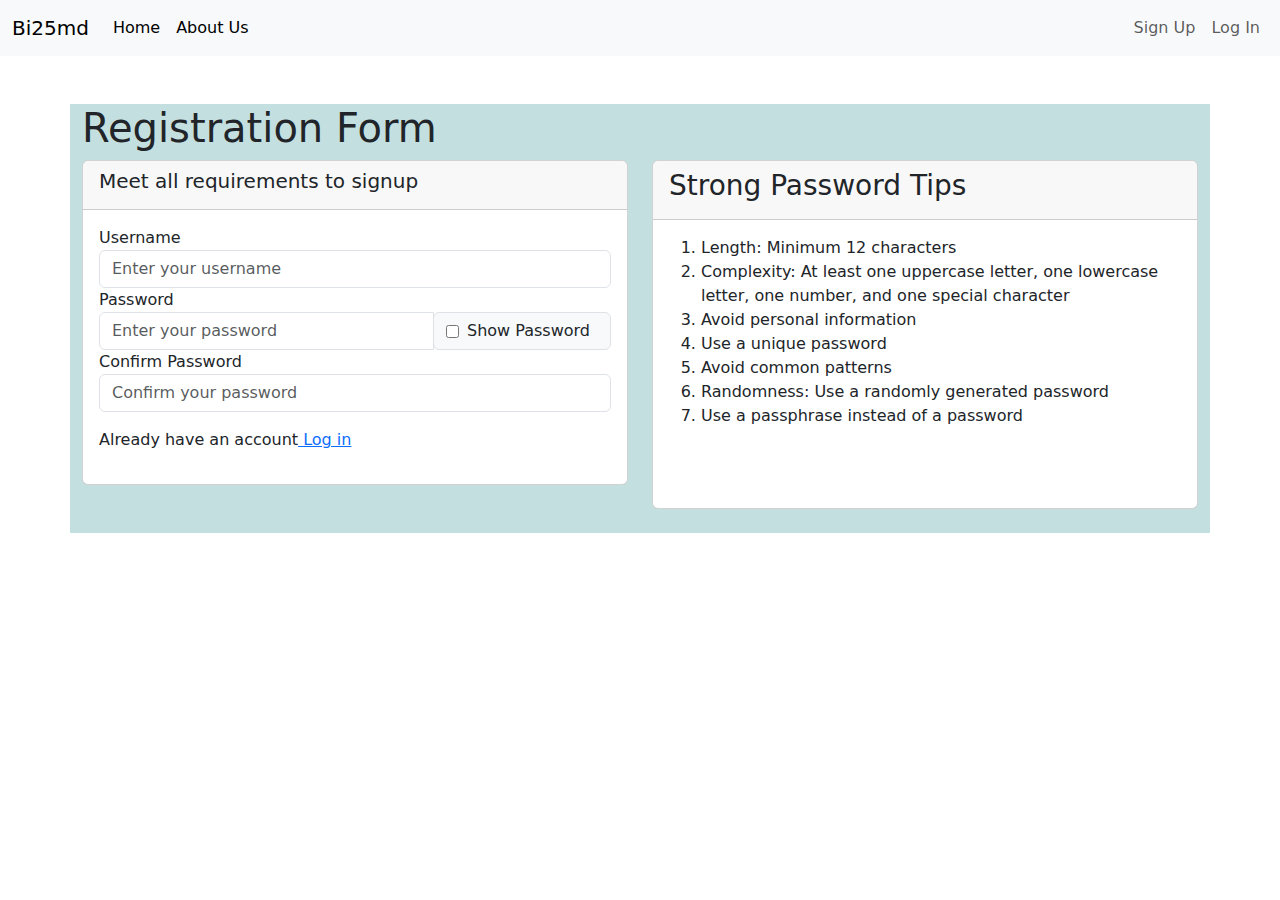
==== register.html @ d4ed1fef "Add files via upload" ====
<!DOCTYPE html>
<html lang="en">

<head>
    <meta charset="UTF-8">
    <meta name="viewport" content="width=device-width, initial-scale=1.0">
    <link rel="stylesheet" href="https://cdn.jsdelivr.net/npm/bootstrap@5.3.0/dist/css/bootstrap.min.css">
    <link rel="stylesheet" type="text/css" href="./assets/styles.css">
    <title>Register</title>
</head>

<body>
    <nav class="navbar navbar-expand-lg navbar-light bg-light">
        <div class="container-fluid">
            <a class="navbar-brand" href="./index.html">Bi25md</a>
            <button class="navbar-toggler" type="button" data-bs-toggle="collapse"
                data-bs-target="#navbarSupportedContent" aria-controls="navbarSupportedContent" aria-expanded="false"
                aria-label="Toggle navigation">
                <span class="navbar-toggler-icon"></span>
            </button>
            <div class="collapse navbar-collapse" id="navbarSupportedContent">
                <ul class="navbar-nav me-auto mb-2 mb-lg-0">
                    <li class="nav-item">
                        <a class="nav-link active" aria-current="page" href="./index.html">Home</a>
                    </li>
                    <li class="nav-item">
                        <a class="nav-link active" aria-current="page" href="./about.html">About Us</a>
                    </li>
                </ul>
                <ul class="nav navbar-nav navbar-right">
                    <li class="nav-item">
                        <a class="nav-link" href="./register.html">Sign Up</a>
                    </li>
                    <li class="nav-item">
                        <a class="nav-link" href="./login.html">Log In</a>
                    </li>
                </ul>
            </div>
        </div>
    </nav>

    <div class="container mt-5" style="background-color:#C4DFDF">
        <h1>Registration Form</h1>
        <div class="row">
            <div class="col-md-6">
                <div class="card mb-4">
                    <div class="card-header">
                        <h5 class="card-title">Meet all requirements to signup</h5>
                    </div>
                    <div class="card-body">
                        <form>
                            <div class="form-group">
                                <label for="username">Username</label>
                                <input type="text" class="form-control" id="username" placeholder="Enter your username">

                                <label for="password">Password</label>
                                <div class="input-group">
                                    <input type="password" class="form-control" id="password"
                                        placeholder="Enter your password" onkeyup="checkPasswordStrength()"
                                        oninput="togglePasswordVisibility()">
                                    <div class="input-group-append">
                                        <div class="input-group-text">
                                            <input type="checkbox" id="toggle-password"
                                                onclick="togglePasswordVisibility()">
                                            <label for="toggle-password" class="px-2">Show Password</label>
                                        </div>
                                    </div>
                                </div>

                                <label for="confirm-password">Confirm Password</label>
                                <input type="password" class="form-control" id="confirm-password"
                                    placeholder="Confirm your password" onkeyup="validatePassword()">
                                <div id="password-match-message" style="display: none; color: red;">Passwords do not
                                    match</div>
                            </div>
                        </form>
                        <div id="password-strength" class="mt-3"></div>
                        <a href="/login.html"><button id="submit-button" class="btn btn-primary mt-3"
                                style="display: none;">Sign Up</button></a>
                        <p>Already have an account<a href="/login.html"> Log in</a></p>

                        <div id="password-conditions" class="mt-3"></div>

                    </div>
                </div>
            </div>
            <div class="col-md-6">
                <div class="card mb-4">
                    <div class="card-header">
                        <h3 class="card-title">Strong Password Tips</h3>
                    </div>
                    <div class="card-body">
                        <ol>
                            <li class="checklist-item" id="length-check">Length: Minimum 12 characters</li>
                            <li class="checklist-item" id="complexity-check">Complexity: At least one uppercase letter,
                                one lowercase letter, one number, and one special character</li>
                            <li class="checklist-item" id="personal-info-check">Avoid personal information</li>
                            <li class="checklist-item" id="unique-password-check">Use a unique password</li>
                            <li class="checklist-item" id="common-pattern-check">Avoid common patterns</li>
                            <li class="checklist-item" id="randomness-check">Randomness: Use a randomly generated
                                password</li>
                            <li class="checklist-item" id="passphrase-check">Use a passphrase instead of a password</li>
                        </ol>
                    </div>
                    <div class="card-body">
                        <div id="password-strength" class="mt-3"></div>
                    </div>
                </div>
            </div>
        </div>
    </div>

    <script>
        // Password checker JavaScript code
        var password_scores = {
            0: "Very Weak",
            1: "Weak",
            2: "Moderate",
            3: "Strong",
            4: "Very Strong",
            5: "Super Strong"
        };

        var password_conditions = {
            length: {
                text: "Minimum 12 characters",
                check: false
            },
            uppercase: {
                text: "At least one uppercase letter",
                check: false
            },
            lowercase: {
                text: "At least one lowercase letter",
                check: false
            },
            number: {
                text: "At least one number",
                check: false
            },
            special: {
                text: "At least one special character",
                check: false
            },
            common: {
                text: "Avoid common passwords",
                check: false
            }
        };

        function rate_password(password) {
            var score = 0;

            // Score calculation logic
            if (password.length >= 12) {
                score++;
                password_conditions.length.check = true;
            } else {
                password_conditions.length.check = false;
            }

            if (/[A-Z]/.test(password)) {
                score++;
                password_conditions.uppercase.check = true;
            } else {
                password_conditions.uppercase.check = false;
            }

            if (/[a-z]/.test(password)) {
                score++;
                password_conditions.lowercase.check = true;
            } else {
                password_conditions.lowercase.check = false;
            }


            if (/\d/.test(password)) {
                score++;
                password_conditions.number.check = true;
            } else {
                password_conditions.number.check = false;
            }

            if (/[!@#$%^&*()_+\-=\[\]{};':"\\|,.<>\/?]+/.test(password)) {
                score++;
                password_conditions.special.check = true;
            } else {
                password_conditions.special.check = false;
            }

            if (isCommonPassword(password)) {
                score++;
                password_conditions.common.check = false;
            } else {
                password_conditions.common.check = true;
            }
            return score;
        }

        function checkPasswordStrength() {
            var password = document.getElementById('password').value;
            var confirmPassword = document.getElementById('confirm-password').value;
            var strengthText = document.getElementById('password-strength');
            var conditionsText = document.getElementById('password-conditions');
            var submitButton = document.getElementById('submit-button');
            var score = rate_password(password);
            var rating = password_scores[score];
            strengthText.textContent = 'Password Strength: ' + rating + ' (Score: ' + score + ')';

            var conditionsHTML = '';
            for (var condition in password_conditions) {
                var check = password_conditions[condition].check;
                var text = password_conditions[condition].text;
                conditionsHTML += '<span style="color: ' + (check ? 'green' : 'red') + ';">' + (check ? '&#10004;' : '&#10006;') + ' ' + text + '</span><br>';
            }
            conditionsText.innerHTML = conditionsHTML;


            // Button visibility is controlled by validatePasswordAndToggleSubmitButton() function
            validatePasswordAndToggleSubmitButton();
        }

        function validatePassword() {
            var password = document.getElementById('password').value;
            var confirmPassword = document.getElementById('confirm-password').value;
            var passwordMatchMessage = document.getElementById('password-match-message');
            var submitButton = document.getElementById('submit-button');

            if (password === confirmPassword) {
                passwordMatchMessage.style.display = 'none';
                return true;
            } else {
                passwordMatchMessage.style.display = 'block';
                return false;
            }
        }

        function togglePasswordVisibility() {
            var passwordInput = document.getElementById('password');
            var confirmInput = document.getElementById('confirm-password');
            var toggleCheckbox = document.getElementById('toggle-password');
            var submitButton = document.getElementById('submit-button');

            if (toggleCheckbox.checked) {
                passwordInput.type = 'text';
                confirmInput.type = 'text';
            } else {
                passwordInput.type = 'password';
                confirmInput.type = 'password';
            }


        }

        function validatePasswordAndToggleSubmitButton() {
            var submitButton = document.getElementById('submit-button');
            var password = document.getElementById('password').value;
            var confirmPassword = document.getElementById('confirm-password').value;

            if (password !== "" && confirmPassword !== "") {
                var passwordsMatch = validatePassword();

                if (passwordsMatch && rate_password(password)) {
                    submitButton.style.display = 'block';
                } else {
                    submitButton.style.display = 'none';
                }
            } else {
                // If either field is empty, hide the submit button
                submitButton.style.display = 'none';
            }
        }

        function isCommonPassword(password) {
            var commonPasswords = ['123', '223', 'abc', 'abcd', 'xyz', '2345', '6789', '987654321', '123456789', '12345678', '12345', '456', '123', '123456', '12345', '123456789', 'password', 'iloveyou', 'princess', '1234567', 'rockyou', '12345678', 'abc123', 'nicole', 'daniel', 'babygirl', 'monkey', 'lovely', 'jessica', '654321', 'michael', 'ashley', 'qwerty', '111111', 'iloveu', '000000', 'michelle', 'tigger', 'sunshine', 'chocolate', 'password1', 'soccer', 'anthony', 'friends', 'butterfly', 'purple', 'angel', 'jordan', 'liverpool', 'justin', 'loveme', 'fuckyou', '123123', 'football', 'secret', 'andrea', 'carlos', 'jennifer', 'joshua', 'bubbles', '1234567890', 'superman', 'hannah', 'amanda', 'loveyou', 'pretty', 'basketball', 'andrew', 'angels', 'tweety', 'flower', 'playboy', 'hello', 'elizabeth', 'hottie', 'tinkerbell', 'charlie', 'samantha', 'barbie', 'chelsea', 'lovers', 'teamo', 'jasmine', 'brandon', '666666', 'shadow', 'melissa', 'eminem', 'matthew', 'robert', 'danielle', 'forever', 'family', 'jonathan', '987654321', 'computer', 'whatever', 'dragon', 'vanessa', 'cookie', 'naruto', 'summer', 'sweety', 'spongebob', 'joseph', 'junior', 'softball', 'taylor', 'yellow', 'daniela', 'lauren', 'mickey', 'princesa', 'alexandra', 'alexis', 'jesus', 'estrella', 'miguel', 'william', 'thomas', 'beautiful', 'mylove', 'angela', 'poohbear', 'patrick', 'iloveme', 'sakura', 'adrian', 'alexander', 'destiny', 'christian', '121212', 'sayang', 'america', 'dancer', 'monica', 'richard', '112233', 'princess1', '555555', 'diamond', 'carolina', 'steven', 'rangers', 'louise', 'orange', '789456', '999999', 'shorty', '11111', 'nathan', 'snoopy', 'gabriel', 'hunter', 'cherry', 'killer', 'sandra', 'alejandro', 'buster', 'george', 'brittany', 'alejandra', 'patricia', 'rachel', 'tequiero', '7777777', 'cheese', '159753', 'arsenal', 'dolphin', 'antonio', 'heather', 'david', 'ginger', 'stephanie', 'peanut', 'blink182', 'sweetie', '222222', 'beauty', '987654', 'victoria', 'honey', '00000', 'fernando', 'pokemon', 'maggie', 'corazon', 'chicken', 'pepper', 'cristina', 'rainbow', 'kisses', 'manuel', 'myspace', 'rebelde', 'angel1', 'ricardo', 'babygurl', 'heaven', '55555', 'baseball', 'martin', 'greenday', 'november', 'alyssa', 'madison', 'mother', '123321', '123abc', 'mahalkita', 'batman', 'september', 'december', 'morgan', 'mariposa', 'maria', 'gabriela', 'iloveyou2', 'bailey', 'jeremy', 'pamela', 'kimberly', 'gemini', 'shannon', 'pictures', 'asshole', 'sophie', 'jessie', 'hellokitty', 'claudia', 'babygirl1', 'angelica', 'austin', 'mahalko', 'victor', 'horses', 'tiffany', 'mariana', 'eduardo', 'andres', 'courtney', 'booboo', 'kissme', 'harley', 'ronaldo', 'iloveyou1', 'precious', 'october', 'inuyasha', 'peaches', 'veronica', 'chris', '888888', 'adriana', 'cutie', 'james', 'banana', 'prince', 'friend', 'jesus1', 'crystal', 'celtic', 'zxcvbnm', 'edward', 'oliver', 'diana', 'samsung', 'freedom', 'angelo', 'kenneth', 'master', 'scooby', 'carmen', '456789', 'sebastian', 'rebecca', 'jackie', 'spiderman', 'christopher', 'karina', 'johnny', 'hotmail', '0123456789', 'school', 'barcelona', 'august', 'orlando', 'samuel', 'cameron', 'slipknot', 'cutiepie', 'monkey1', '50cent', 'bonita', 'kevin', 'bitch', 'maganda', 'babyboy', 'casper', 'brenda', 'adidas', 'kitten', 'karen', 'mustang', 'isabel', 'natalie', 'cuteako', 'javier', '789456123', '123654', 'sarah', 'bowwow', 'portugal', 'laura', '777777', 'marvin', 'denise', 'tigers', 'volleyball', 'jasper', 'rockstar', 'january', 'fuckoff', 'alicia', 'nicholas', 'flowers', 'cristian', 'tintin', 'bianca', 'chrisbrown', 'chester', '101010', 'smokey', 'silver', 'internet', 'sweet', 'strawberry', 'garfield', 'dennis', 'panget', 'francis', 'cassie', 'benfica', 'love123', '696969', 'asdfgh', 'lollipop', 'olivia', 'cancer', 'camila', 'qwertyuiop', 'superstar', 'harrypotter', 'ihateyou', 'charles', 'monique', 'midnight', 'vincent', 'christine', 'apples', 'scorpio', 'jordan23', 'lorena', 'andreea', 'mercedes', 'katherine', 'charmed', 'abigail', 'rafael', 'icecream', 'mexico', 'brianna', 'nirvana', 'aaliyah', 'pookie', 'johncena', 'lovelove', 'fucker', 'abcdef', 'benjamin', '131313', 'gangsta', 'brooke', '333333', 'hiphop', 'aaaaaa', 'mybaby', 'sergio', 'welcome', 'metallica', 'julian', 'travis', 'myspace1', 'babyblue', 'sabrina', 'michael1', 'jeffrey', 'stephen', 'love', 'dakota', 'catherine', 'badboy', 'fernanda', 'westlife', 'blondie', 'sasuke', 'smiley', 'jackson', 'simple', 'melanie', 'steaua', 'dolphins', 'roberto', 'fluffy', 'teresa', 'piglet', 'ronald', 'slideshow', 'asdfghjkl', 'minnie', 'newyork', 'jason', 'raymond', 'santiago', 'jayson', '88888888', '5201314', 'jerome', 'gandako', 'muffin', 'gatita', 'babyko', '246810', 'sweetheart', 'chivas', 'ladybug', 'kitty', 'popcorn', 'alberto', 'valeria', 'cookies', 'leslie', 'jenny', 'nicole1', '12345678910', 'leonardo', 'jayjay', 'liliana', 'dexter', 'sexygirl', '232323', 'amores', 'rockon', 'christ', 'babydoll', 'anthony1', 'marcus', 'bitch1', 'fatima', 'miamor', 'lover', 'chris1', 'single', 'eeyore', 'lalala', '252525', 'scooter', 'natasha', 'skittles', 'brooklyn', 'colombia', '159357', 'teddybear', 'winnie', 'happy', 'manutd', '123456a', 'britney', 'katrina', 'christina', 'pasaway', 'cocacola', 'mahal', 'grace', 'linda', 'albert', 'tatiana', 'london', 'cantik', '0123456', 'lakers', 'marie', 'teiubesc', '147258369', 'charlotte', 'natalia', 'francisco', 'amorcito', 'smile', 'paola', 'angelito', 'manchester', 'hahaha', 'elephant', 'mommy1', 'shelby', '147258', 'kelsey', 'genesis', 'amigos', 'snickers', 'xavier', 'turtle', 'marlon', 'linkinpark', 'claire', 'stupid', '147852', 'marina', 'garcia', 'fuckyou1', 'diego', 'brandy', 'letmein', 'hockey', '444444', 'sharon', 'bonnie', 'spider', 'iverson', 'andrei', 'justine', 'frankie', 'pimpin', 'disney', 'rabbit', '54321', 'fashion', 'soccer1', 'red123', 'bestfriend', 'england', 'hermosa', '456123', 'qazwsx', 'bandit', 'danny', 'allison', 'emily', '102030', 'lucky1', 'sporting', 'miranda', 'dallas', 'hearts', 'camille', 'wilson', 'potter', 'pumpkin', 'iloveu2', 'number1', 'katie', 'guitar', '212121', 'truelove', 'jayden', 'savannah', 'hottie1', 'phoenix', 'monster', 'player', 'ganda', 'people', 'scotland', 'nelson', 'jasmin', 'timothy', 'onelove', 'ilovehim', 'shakira', 'estrellita', 'bubble', 'smiles', 'brandon1', 'sparky', 'barney', 'sweets', 'parola', 'evelyn', 'familia', 'love12', 'nikki', 'motorola', 'florida', 'omarion', 'monkeys', 'loverboy', 'elijah', 'joanna', 'canada', 'ronnie', 'mamita', 'emmanuel', 'thunder', '999999999', 'broken', 'rodrigo', 'maryjane', 'westside', 'california', 'lucky', 'mauricio', 'yankees', 'jackass', 'jamaica', 'justin1', 'amigas', 'preciosa', 'shopping', 'flores', 'mariah', 'matrix', 'isabella', 'tennis', 'trinity', 'jorge', 'sunflower', 'kathleen', 'bradley', 'cupcake', 'hector', 'martinez', 'elaine', 'robbie', 'friendster', 'cheche', 'gracie', 'connor', 'hello1', 'valentina', 'melody', 'darling', 'sammy', 'jamie', 'santos', 'abcdefg', 'joanne', 'candy', 'fuckyou2', 'loser', 'dominic', '1', '2', '3', '4', '5', '6', '7', '8', '9', '10', '11', '12', '13', '14', '15', '16', '17', '18', '19', '20', '21', '22', '23', '24', '25', '26', '27', '28', '29', '30', '31', '32', '33', '34', '35', '36', '37', '38', '39', '40', '41', '42', '43', '44', '45', '46', '47', '48', '49', '50', '51', '52', '53', '54', '55', '56', '57', '58', '59', '60', '61', '62', '63', '64', '65', '66', '67', '68', '69', '70', '71', '72', '73', '74', '75', '76', '77', '78', '79', '80', '81', '82', '83', '84', '85', '86', '87', '88', '89', '90', '91', '92', '93', '94', '95', '96', '97', '98', '99', '100', '101', '102', '103', '104', '105', '106', '107', '108', '109', '110', '111', '112', '113', '114', '115', '116', '117', '118', '119', '120', '121', '122', '123', '124', '125', '126', '127', '128', '129', '130', '131', '132', '133', '134', '135', '136', '137', '138', '139', '140', '141', '142', '143', '144', '145', '146', '147', '148', '149', '150', '151', '152', '153', '154', '155', '156', '157', '158', '159', '160', '161', '162', '163', '164', '165', '166', '167', '168', '169', '170', '171', '172', '173', '174', '175', '176', '177', '178', '179', '180', '181', '182', '183', '184', '185', '186', '187', '188', '189', '190', '191', '192', '193', '194', '195', '196', '197', '198', '199', '200', '201', '202', '203', '204', '205', '206', '207', '208', '209', '210', '211', '212', '213', '214', '215', '216', '217', '218', '219', '220', '221', '222', '223', '224', '225', '226', '227', '228', '229', '230', '231', '232', '233', '234', '235', '236', '237', '238', '239', '240', '241', '242', '243', '244', '245', '246', '247', '248', '249', '250', '251', '252', '253', '254', '255', '256', '257', '258', '259', '260', '261', '262', '263', '264', '265', '266', '267', '268', '269', '270', '271', '272', '273', '274', '275', '276', '277', '278', '279', '280', '281', '282', '283', '284', '285', '286', '287', '288', '289', '290', '291', '292', '293', '294', '295', '296', '297', '298', '299', '300', '301', '302', '303', '304', '305', '306', '307', '308', '309', '310', '311', '312', '313', '314', '315', '316', '317', '318', '319', '320', '321', '322', '323', '324', '325', '326', '327', '328', '329', '330', '331', '332', '333', '334', '335', '336', '337', '338', '339', '340', '341', '342', '343', '344', '345', '346', '347', '348', '349', '350', '351', '352', '353', '354', '355', '356', '357', '358', '359', '360', '361', '362', '363', '364', '365', '366', '367', '368', '369', '370', '371', '372', '373', '374', '375', '376', '377', '378', '379', '380', '381', '382', '383', '384', '385', '386', '387', '388', '389', '390', '391', '392', '393', '394', '395', '396', '397', '398', '399', '400', '401', '402', '403', '404', '405', '406', '407', '408', '409', '410', '411', '412', '413', '414', '415', '416', '417', '418', '419', '420', '421', '422', '423', '424', '425', '426', '427', '428', '429', '430', '431', '432', '433', '434', '435', '436', '437', '438', '439', '440', '441', '442', '443', '444', '445', '446', '447', '448', '449', '450', '451', '452', '453', '454', '455', '456', '457', '458', '459', '460', '461', '462', '463', '464', '465', '466', '467', '468', '469', '470', '471', '472', '473', '474', '475', '476', '477', '478', '479', '480', '481', '482', '483', '484', '485', '486', '487', '488', '489', '490', '491', '492', '493', '494', '495', '496', '497', '498', '499', '500', '501', '502', '503', '504', '  505', '506', '507', '508', '509', '510', '511', '512', '513', '514', '515', '516', '517', '518', '519', '520', '521', '522', '523', '524', '525', '526', '527', '528', '529', '530', '531', '532', '533', '534', '535', '536', '537', '538', '539', '540', '541', '542', '543', '544', '545', '546', '547', '548', '549', '550', '551', '552', '553', '554', '555', '556', '557', '558', '559', '560', '561', '562', '563', '564', '565', '566', '567', '568', '569', '570', '571', '572', '573', '574', '575', '576', '577', '578', '579', '580', '581', '582', '583', '584', '585', '586', '587', '588', '589', '590', '591', '592', '593', '594', '595', '596', '597', '598', '599', '600', '601', '602', '603', '604', '605', '606', '607', '608', '609', '610', '611', '612', '613', '614', '615', '616', '617', '618', '619', '620', '621', '622', '623', '624', '625', '626', '627', '628', '629', '630', '631', '632', '633', '634', '635', '636', '637', '638', '639', '640', '641', '642', '643', '644', '645', '646', '647', '648', '649', '650', '651', '652', '653', '654', '655', '656', '657', '658', '659', '660', '661', '662', '663', '664', '665', '666', '667', '668', '669', '670', '671', '672', '673', '674', '675', '676', '677', '678', '679', '680', '681', '682', '683', '684', '685', '686', '687', '688', '689', '690', '691', '692', '693', '694', '695', '696', '697', '698', '699', '700', '701', '702', '703', '704', '705', '706', '707', '708', '709', '710', '711', '712', '713', '714', '715', '716', '717', '718', '719', '720', '721', '722', '723', '724', '725', '726', '727', '728', '729', '730', '731', '732', '733', '734', '735', '736', '737', '738', '739', '740', '741', '742', '743', '744', '745', '746', '747', '748', '749', '750', '751', '752', '753', '754', '755', '756', '757', '758', '759', '760', '761', '762', '763', '764', '765', '766', '767', '768', '769', '770', '771', '772', '773', '774', '775', '776', '777', '778', '779', '780', '781', '782', '783', '784', '785', '786', '787', '788', '789', '790', '791', '792', '793', '794', '795', '796', '797', '798', '799', '800', '801', '802', '803', '804', '805', '806', '807', '808', '809', '810', '811', '812', '813', '814', '815', '816', '817', '818', '819', '820', '821', '822', '823', '824', '825', '826', '827', '828', '829', '830', '831', '832', '833', '834', '835', '836', '837', '838', '839', '840', '841', '842', '843', '844', '845', '846', '847', '848', '849', '850', '851', '852', '853', '854', '855', '856', '857', '858', '859', '860', '861', '862', '863', '864', '865', '866', '867', '868', '869', '870', '871', '872', '873', '874', '875', '876', '877', '878', '879', '880', '881', '882', '883', '884', '885', '886', '887', '888', '889', '890', '891', '892', '893', '894', '895', '896', '897', '898', '899', '900', '901', '902', '903', '904', '905', '906', '907', '908', '909', '910', '911', '912', '913', '914', '915', '916', '917', '918', '919', '920', '921', '922', '923', '924', '925', '926', '927', '928', '929', '930', '931', '932', '933', '934', '935', '936', '937', '938', '939', '940', '941', '942', '943', '944', '945', '946', '947', '948', '949', '950', '951', '952', '953', '954', '955', '956', '957', '958', '959', '960', '961', '962', '963', '964', '965', '966', '967', '968', '969', '970', '971', '972', '973', '974', '975', '976', '977', '978', '979', '980', '981', '982', '983', '984', '985', '986', '987', '988', '989', '990', '991', '992', '993', '994', '995', '996', '997', '998', '999', '1000', '1001', '1002', '1003', '1004', '1005', '1006', '1007', '1008', '1009', '1010', '1011', '1012', '1013', '1014', '1015', '1016', '1017', '1018', '1019', '1020', '1021', '1022', '1023', '1024', '1025', '1026', '1027', '1028', '1029', '1030', '1031', '1032', '1033', '1034', '1035', '1036', '1037', '1038', '1039', '1040', '1041', '1042', '1043', '1044', '1045', '1046', '1047', '1048', '1049', '1050', '1051', '1052', '1053', '1054', '1055', '1056', '1057', '1058', '1059', '1060', '1061', '1062', '1063', '1064', '1065', '1066', '1067', '1068', '1069', '1070', '1071', '1072', '1073', '1074', '1075', '1076', '1077', '1078', '1079', '1080', '1081', '1082', '1083', '1084', '1085', '1086', '1087', '1088', '1089', '1090', '1091', '1092', '1093', '1094', '1095', '1096', '1097', '1098', '1099', '1100', '1101', '1102', '1103', '1104', '1105', '1106', '1107', '1108', '1109', '1110', '1111', '1112', '1113', '1114', '1115', '1116', '1117', '1118', '1119', '1120', '1121', '1122', '1123', '1124', '1125', '1126', '1127', '1128', '1129', '1130', '1131', '1132', '1133', '1134', '1135', '1136', '1137', '1138', '1139', '1140', '1141', '1142', '1143', '1144', '1145', '1146', '1147', '1148', '1149', '1150', '1151', '1152', '1153', '1154', '1155', '1156', '1157', '1158', '1159', '1160', '1161', '1162', '1163', '1164', '1165', '1166', '1167', '1168', '1169', '1170', '1171', '1172', '1173', '1174', '1175', '1176', '1177', '1178', '1179', '1180', '1181', '1182', '1183', '1184', '1185', '1186', '1187', '1188', '1189', '1190', '1191', '1192', '1193', '1194', '1195', '1196', '1197', '1198', '1199', '1200', '1201', '1202', '1203', '1204', '1205', '1206', '1207', '1208', '1209', '1210', '1211', '1212', '1213', '1214', '1215', '1216', '1217', '1218', '1219', '1220', '1221', '1222', '1223', '1224', '1225', '1226', '1227', '1228', '1229', '1230', '1231', '1232', '1233', '1234', '1235', '1236', '1237', '1238', '1239', '1240', '1241', '1242', '1243', '1244', '1245', '1246', '1247', '1248', '1249', '1250', '1251', '1252', '1253', '1254', '1255', '1256', '1257', '1258', '1259', '1260', '1261', '1262', '1263', '1264', '1265', '1266', '1267', '1268', '1269', '1270', '1271', '1272', '1273', '1274', '1275', '1276', '1277', '1278', '1279', '1280', '1281', '1282', '1283', '1284', '1285', '1286', '1287', '1288', '1289', '1290', '1291', '1292', '1293', '1294', '1295', '1296', '1297', '1298', '1299', '1300', '1301', '1302', '1303', '1304', '1305', '1306', '1307', '1308', '1309', '1310', '1311', '1312', '1313', '1314', '1315', '1316', '1317', '1318', '1319', '1320', '1321', '1322', '1323', '1324', '1325', '1326', '1327', '1328', '1329', '1330', '1331', '1332', '1333', '1334', '1335', '1336', '1337', '1338', '1339', '1340', '1341', '1342', '1343', '1344', '1345', '1346', '1347', '1348', '1349', '1350', '1351', '1352', '1353', '1354', '1355', '1356', '1357', '1358', '1359', '1360', '1361', '1362', '1363', '1364', '1365', '1366', '1367', '1368', '1369', '1370', '1371', '1372', '1373', '1374', '1375', '1376', '1377', '1378', '1379', '1380', '1381', '1382', '1383', '1384', '1385', '1386', '1387', '1388', '1389', '1390', '1391', '1392', '1393', '1394', '1395', '1396', '1397', '1398', '1399', '1400', '1401', '1402', '1403', '1404', '1405', '1406', '1407', '1408', '1409', '1410', '1411', '1412', '1413', '1414', '1415', '1416', '1417', '1418', '1419', '1420', '1421', '1422', '1423', '1424', '1425', '1426', '1427', '1428', '1429', '1430', '1431', '1432', '1433', '1434', '1435', '1436', '1437', '1438', '1439', '1440', '1441', '1442', '1443', '1444', '1445', '1446', '1447', '1448', '1449', '1450', '1451', '1452', '1453', '1454', '1455', '1456', '1457', '1458', '1459', '1460', '1461', '1462', '1463', '1464', '1465', '1466', '1467', '1468', '1469', '1470', '1471', '1472', '1473', '1474', '1475', '1476', '1477', '1478', '1479', '1480', '1481', '1482', '1483', '1484', '1485', '1486', '1487', '1488', '1489', '1490', '1491', '1492', '1493', '1494', '1495', '1496', '1497', '1498', '1499', '1500', '1501', '1502', '1503', '1504', '1505', '1506', '1507', '1508', '1509', '1510', '1511', '1512', '1513', '1514', '1515', '1516', '1517', '1518', '1519', '1520', '1521', '1522', '1523', '1524', '1525', '1526', '1527', '1528', '1529', '1530', '1531', '1532', '1533', '1534', '1535', '1536', '1537', '1538', '1539', '1540', '1541', '1542', '1543', '1544', '1545', '1546', '1547', '1548', '1549', '1550', '1551', '1552', '1553', '1554', '1555', '1556', '1557', '1558', '1559', '1560', '1561', '1562', '1563', '1564', '1565', '1566', '1567', '1568', '1569', '1570', '1571', '1572', '1573', '1574', '1575', '1576', '1577', '1578', '1579', '1580', '1581', '1582', '1583', '1584', '1585', '1586', '1587', '1588', '1589', '1590', '1591', '1592', '1593', '1594', '1595', '1596', '1597', '1598', '1599', '1600', '1601', '1602', '1603', '1604', '1605', '1606', '1607', '1608', '1609', '1610', '1611', '1612', '1613', '1614', '1615', '1616', '1617', '1618', '1619', '1620', '1621', '1622', '1623', '1624', '1625', '1626', '1627', '1628', '1629', '1630', '1631', '1632', '1633', '1634', '1635', '1636', '1637', '1638', '1639', '1640', '1641', '1642', '1643', '1644', '1645', '1646', '1647', '1648', '1649', '1650', '1651', '1652', '1653', '1654', '1655', '1656', '1657', '1658', '1659', '1660', '1661', '1662', '1663', '1664', '1665', '1666', '1667', '1668', '1669', '1670', '1671', '1672', '1673', '1674', '1675', '1676', '1677', '1678', '1679', '1680', '1681', '1682', '1683', '1684', '1685', '1686', '1687', '1688', '1689', '1690', '1691', '1692', '1693', '1694', '1695', '1696', '1697', '1698', '1699', '1700', '1701', '1702', '1703', '1704', '1705', '1706', '1707', '1708', '1709', '1710', '1711', '1712', '1713', '1714', '1715', '1716', '1717', '1718', '1719', '1720', '1721', '1722', '1723', '1724', '1725', '1726', '1727', '1728', '1729', '1730', '1731', '1732', '1733', '1734', '1735', '1736', '1737', '1738', '1739', '1740', '1741', '1742', '1743', '1744', '1745', '1746', '1747', '1748', '1749', '1750', '1751', '1752', '1753', '1754', '1755', '1756', '1757', '1758', '1759', '1760', '1761', '1762', '1763', '1764', '1765', '1766', '1767', '1768', '1769', '1770', '1771', '1772', '1773', '1774', '1775', '1776', '1777', '1778', '1779', '1780', '1781', '1782', '1783', '1784', '1785', '1786', '1787', '1788', '1789', '1790', '1791', '1792', '1793', '1794', '1795', '1796', '1797', '1798', '1799', '1800', '1801', '1802', '1803', '1804', '1805', '1806', '1807', '1808', '1809', '1810', '1811', '1812', '1813', '1814', '1815', '1816', '1817', '1818', '1819', '1820', '1821', '1822', '1823', '1824', '1825', '1826', '1827', '1828', '1829', '1830', '1831', '1832', '1833', '1834', '1835', '1836', '1837', '1838', '1839', '1840', '1841', '1842', '1843', '1844', '1845', '1846', '1847', '1848', '1849', '1850', '1851', '1852', '1853', '1854', '1855', '1856', '1857', '1858', '1859', '1860', '1861', '1862', '1863', '1864', '1865', '1866', '1867', '1868', '1869', '1870', '1871', '1872', '1873', '1874', '1875', '1876', '1877', '1878', '1879', '1880', '1881', '1882', '1883', '1884', '1885', '1886', '1887', '1888', '1889', '1890', '1891', '1892', '1893', '1894', '1895', '1896', '1897', '1898', '1899', '1900', '1901', '1902', '1903', '1904', '1905', '1906', '1907', '1908', '1909', '1910', '1911', '1912', '1913', '1914', '1915', '1916', '1917', '1918', '1919', '1920', '1921', '1922', '1923', '1924', '1925', '1926', '1927', '1928', '1929', '1930', '1931', '1932', '1933', '1934', '1935', '1936', '1937', '1938', '1939', '1940', '1941', '1942', '1943', '1944', '1945', '1946', '1947', '1948', '1949', '1950', '1951', '1952', '1953', '1954', '1955', '1956', '1957', '1958', '1959', '1960', '1961', '1962', '1963', '1964', '1965', '1966', '1967', '1968', '1969', '1970', '1971', '1972', '1973', '1974', '1975', '1976', '1977', '1978', '1979', '1980', '1981', '1982', '1983', '1984', '1985', '1986', '1987', '1988', '1989', '1990', '1991', '1992', '1993', '1994', '1995', '1996', '1997', '1998', '1999', '2000', '2001', '2002', '2003', '2004', '2005', '2006', '2007', '2008', '2009', '2010', '2011', '2012', '2013', '2014', '2015', '2016', '2017', '2018', '2019', '2020', '2021', '2022', '2023', '2024', '2025', '2026', '2027', '2028', '2029', '2030', '2031', '2032', '2033', '2034', '2035', '2036', '2037', '2038', '2039', '2040', '2041', '2042', '2043', '2044', '2045', '2046', '2047', '2048', '2049', '2050', '2051', '2052', '2053', '2054', '2055', '2056', '2057', '2058', '2059', '2060', '2061', '2062', '2063', '2064', '2065', '2066', '2067', '2068', '2069', '2070', '2071', '2072', '2073', '2074', '2075', '2076', '2077', '2078', '2079', '2080', '2081', '2082', '2083', '2084', '2085', '2086', '2087', '2088', '2089', '2090', '2091', '2092', '2093', '2094', '2095', '2096', '2097', '2098', '2099', '2100', '2101', '2102', '2103', '2104', '2105', '2106', '2107', '2108', '2109', '2110', '2111', '2112', '2113', '2114', '2115', '2116', '2117', '2118', '2119', '2120', '2121', '2122', '2123', '2124', '2125', '2126', '2127', '2128', '2129', '2130', '2131', '2132', '2133', '2134', '2135', '2136', '2137', '2138', '2139', '2140', '2141', '2142', '2143', '2144', '2145', '2146', '2147', '2148', '2149', '2150', '2151', '2152', '2153', '2154', '2155', '2156', '2157', '2158', '2159', '2160', '2161', '2162', '2163', '2164', 'pebbles', 'sunshine1', 'swimming', 'millie', 'loving', 'gangster', 'blessed', 'compaq', 'taurus', 'gloria', 'tyler', 'aaron', 'darkangel', 'kitkat', 'megan', 'dreams', 'sweetpea', 'bettyboop', 'jessica1', 'cynthia', 'cheyenne', 'ferrari', 'dustin', 'iubire', 'a123456', 'snowball', 'purple1', 'violet', 'darren', 'starwars', 'bestfriends', 'inlove', 'kelly', 'batista', 'karla', 'sophia', 'chacha', 'biteme', 'marian', 'sydney', 'sexyme', 'pogiako', 'gerald', 'jordan1', '010203', 'daddy1', 'zachary', 'daddysgirl', 'billabong', 'carebear', 'froggy', 'pinky', 'erika', 'oscar', 'skater', 'raiders', 'nenita', 'tigger1', 'ashley1', 'charlie1', 'gatito', 'lokita', 'maldita', 'buttercup', 'nichole', 'bambam', 'nothing', 'glitter', 'bella', 'amber', 'apple', '123789', 'sister', 'zacefron', 'tokiohotel', 'loveya', 'lindsey', 'money', 'lovebug', 'bubblegum', 'marissa', 'dreamer', 'darkness', 'cecilia', 'lollypop', 'nicolas', 'google', 'lindsay', 'cooper', 'passion', 'kristine', 'green', 'puppies', 'ariana', 'fuckme', 'chubby', 'raquel', 'lonely', 'anderson', 'sammie', 'sexybitch', 'mario', 'butter', 'willow', 'roxana', 'mememe', 'caroline', 'susana', 'kristen', 'baller', 'hotstuff', 'carter', 'stacey', 'babylove', 'angelina', 'miller', 'scorpion', 'sierra', 'playgirl', 'sweet16', '012345', 'rocker', 'bhebhe', 'gustavo', 'marcos', 'chance', '123qwe', 'kayla', 'james1', 'football1', 'eagles', 'loveme1', 'milagros', 'stella', 'lilmama', 'beyonce', 'lovely1', 'rocky', 'daddy', 'catdog', 'armando', 'margarita', '151515', 'loves', 'lolita', '202020', 'gerard', 'undertaker', 'amistad', 'williams', 'qwerty1', 'freddy', 'capricorn', 'caitlin', 'bryan', 'delfin', 'dance', 'cheerleader', 'password2', 'PASSWORD', 'martha', 'lizzie', 'georgia', 'matthew1', 'enrique', 'zxcvbn', 'badgirl', 'andrew1', '141414', '11111111', 'dancing', 'cuteme', 'booger', 'amelia', 'vampire', 'skyline', 'chiquita', 'angeles', 'scoobydoo', 'janine', 'tamara', 'carlitos', 'money1', 'sheila', 'justme', 'ireland', 'kittycat', 'hotdog', 'yamaha', 'tristan', 'harvey', 'israel', 'legolas', 'michelle1', 'maddie', 'angie', 'cinderella', 'jesuschrist', 'lester', 'ashton', 'ilovejesus', 'tazmania', 'remember', 'xxxxxx', 'tekiero', 'thebest', 'princesita', 'lucky7', 'jesucristo', 'peewee', 'paloma', 'buddy1', 'deedee', 'miriam', 'april', 'patches', 'regina', 'janice', 'cowboys', 'myself', 'lipgloss', 'jazmin', 'rosita', 'happy1', 'felipe', 'chichi', 'pangit', 'mierda', 'genius', '741852963', 'hernandez', 'awesome', 'walter', 'tinker', 'arturo', 'silvia', 'melvin', 'celeste', 'pussycat', 'gorgeous', 'david1', 'molly', 'honeyko', 'mylife', 'animal', 'penguin', 'babyboo', 'loveu', 'simpsons', 'lupita', 'boomer', 'panthers', 'hollywood', 'alfredo', 'musica', 'johnson', 'ilovegod', 'hawaii', 'sparkle', 'kristina', 'sexymama', 'crazy', 'valerie', 'spencer', 'scarface', 'hardcore', '098765', '00000000', 'winter', 'hailey', 'trixie', 'hayden', 'micheal', 'wesley', '242424', '0987654321', 'marisol', 'nikita', 'daisy', 'jeremiah', 'pineapple', 'mhine', 'isaiah', 'christmas', 'cesar', 'lolipop', 'butterfly1', 'chloe', 'lawrence', 'xbox360', 'sheena', 'murphy', 'madalina', 'anamaria', 'gateway', 'debbie', 'yourmom', 'blonde', 'jasmine1', 'please', 'bubbles1', 'jimmy', 'beatriz', 'poopoo', 'diamonds', 'whitney', 'friendship', 'sweetness', 'pauline', 'desiree', 'trouble', '741852', 'united', 'marley', 'brian', 'barbara', 'hannah1', 'bananas', 'julius', 'leanne', 'sandy', 'marie1', 'anita', 'lover1', 'chicago', 'twinkle', 'pantera', 'february', 'birthday', 'shadow1', 'qwert', 'bebita', '87654321', 'twilight', 'imissyou', 'pollito', 'ashlee', 'tucker', 'cookie1', 'shelly', 'catalina', '147852369', 'beckham', 'simone', 'nursing', 'iloveyou!', 'eugene', 'torres', 'damian', '123123123', 'joshua1', 'bobby', 'babyface', 'andre', 'donald', 'daniel1', 'panther', 'dinamo', 'mommy', 'juliana', 'cassandra', 'trustno1', 'sexylady', '14344', 'autumn', 'mendoza', 'animals', 'perfect', 'mariel', 'bullshit', 'bitches', '852456', 'marcela', 'drpepper', 'gerardo', 'titanic', 'robert1', 'alison', 'moomoo', 'paulina', 'blossom', 'simpleplan', 'cutie1', 'abcd1234', 'bethany', 'kucing', 'bulldogs', 'buddy', 'fabian', 'ILOVEYOU', 'hollister', 'samson', 'harold', 'serenity', 'lovehurts', 'tyrone', 'rodriguez', 'amanda1', 'willie', 'kaylee', 'pisces', 'patito', 'paradise', '1111111', 'piolin', 'reggie', 'diesel', 'salvador', 'dianne', 'cowboy', '143143', 'chanel', 'joseluis', 'sanchez', 'peterpan', 'diosesamor', 'stars', 'dancer1', 'element', 'derrick', 'coffee', 'grandma', 'always', 'ashleigh', '181818', 'marshall', 'jason1', 'helena', 'tanner', 'theresa', 'sweet1', 'chinita', 'alexandru', 'mihaela', 'trisha', 'mitchell', 'love4ever', '1234', 'shane', 'bulldog', 'brownie', 'thuglife', 'amormio', 'margaret', 'calvin', 'aquarius', 'phillip', 'kitty1', 'morena', 'heart', 'rosario', 'thumper', 'marius', 'sammy1', 'aaaaa', 'yvonne', 'panda', 'lorraine', 'babycakes', 'kaitlyn', 'hayley', 'bigboy', 'esther', 'gerrard', 'frances', 'sexy123', 'catarina', 'archie', 'tweety1', 'danger', 'rockme', 'pickles', 'marco', 'arnold', 'gregory', 'taylor1', 'brittney', 'superman1', 'babies', 'lorenzo', 'hamster', 'sofia', 'rocku', 'dominique', 'jenjen', 'donkey', '11223344', 'yasmin', 'trevor', 'roxanne', 'audrey', 'happiness', 'creative', 'virginia', 'castillo', 'godisgood', 'chrissy', 'police', 'joyjoy', 'giggles', 'shorty1', 'speedy', 'parker', 'sports', 'italia', 'cuddles', 'nadine', 'tyler1', '1q2w3e4r', 'pelusa', 'beautiful1', 'boston', 'summer1', '753951', 'black', 'fabiola', 'kittykat', 'jocelyn', 'darwin', 'junjun', 'cristo', 'cheer', 'mickey1', 'ghetto', 'asdfg', 'rosebud', 'julio', 'cuteko', 'madison1', 'russell', 'bloods', 'maxwell', 'maverick', 'babygurl1', 'wildcats', 'rochelle', 'fantasy', 'faith', 'sarita', 'rooney', 'gabrielle', 'alisha', 'kayleigh', 'macmac', 'mississippi', 'gilbert', 'college', 'justice', 'mickeymouse', 'curtis', '12341234', 'toyota', 'william1', 'soledad', 'rascal', 'golden', '1q2w3e', 'naughty', 'gwapako', 'prettygirl', 'friends1', 'camilo', 'busted', 'singer', 'pretty1', 'jellybean', 'yolanda', 'pinkie', 'love13', '123654789', 'johanna', 'hershey', 'elizabeth1', 'philip', 'holas', 'marilyn', 'buttons', 'ramona', 'carla', 'australia', 'bismillah', '7654321', 'bigdaddy', '9876543210', 'photos', 'franklin', 'pink123', 'erick', 'vanilla', 'briana', 'hello123', 'jacob', 'hilary', 'pedro', 'loveme2', 'callum', 'watermelon', 'lourdes', 'janelle', 'PRINCESS', 'juancarlos', 'tania', 'unicorn', 'rahasia', 'ihateu', 'lovergirl', 'latina', 'cheer1', 'shirley', 'dragons', 'breanna', 'sapphire', 'papito', 'diablo', 'montana', 'asshole1', '22222', 'lucky13', 'dylan', 'cricket', 'warren', 'scotty', 'teamomucho', 'passw0rd', 'lavender', 'iluvme', 'yellow1', 'emerald', 'douglas', 'therock', 'aurora', 'hunter1', 'emanuel', 'yoyoyo', 'krystal', 'flower1', 'belinda', 'tiger', 'hotgirl', '010101', 'poohbear1', 'cuties', 'valentine', 'idontknow', 'pikachu', 'little', 'diamond1', 'iloveu1', 'babyphat', 'peanut1', 'kittens', 'goddess', 'ballet', 'damien', 'nascar', '171717', 'rangers1', 'winston', '0000000000', 'rocky1', 'coolgirl', 'maymay', 'charlene', 'caramelo', 'selena', 'lucero', 'wendy', 'volcom', '1435254', 'copper', 'cindy', 'baby123', 'slayer', 'angelita', 'love1', 'alexa', 'kingkong', 'pickle', 'guadalupe', 'lovelife', '142536', 'esmeralda', 'houston', 'dayana', 'kissmyass', 'handsome', 'paula', 'wicked', 'shithead', 'iloveme1', 'sexybabe', 'nathaniel', 'incubus', 'crazy1', 'candy1', 'loulou', 'buster1', 'ramirez', 'falloutboy', 'richie', 'converse', '2cute4u', 'shaggy', 'rayray', 'phoebe', 'teacher', 'spongebob1', 'boogie', 'marisa', 'madonna', 'eunice', 'dianita', 'special', 'norman', 'connie', 'myname', 'hotchick', '1111111111', 'chelsea1', '124578', '080808', 'music', 'sagitario', 'sassy1', 'family1', 'yahoo', 'sexy12', 'danica', 'angel123', 'lacoste', 'cutegirl', 'campanita', 'billy', 'kristin', 'linkin', '161616', 'realmadrid', 'jesse', 'iceman', 'a12345', 'spanky', 'liberty', 'molly1', 'ronaldinho', 'password123', 'windows', 'peter', 'kelvin', 'gothic', 'walker', 'maribel', 'goldfish', 'atlanta', 'moises', 'chicken1', '0000000', 'tommy', 'juventus', 'mahalkoh', 'esteban', 'mookie', 'fresita', 'leelee', 'tequieromucho', 'harry', 'giovanni', 'ranger', 'celticfc', 'tagged', 'snuggles', 'preston', 'newcastle', 'austin1', 'sniper', 'erica', 'stefan', 'ecuador', 'hotpink', 'soulmate', 'shutup', '1qaz2wsx', 'taytay', 'sassy', 'iverson3', 'playboy1', 'lunita', 'honey1', '951753', 'thomas1', 'bernard', 'peace', 'arthur', '12345a', 'marlboro', 'merlin', 'southside', 'loser1', 'brandi', 'arlene', 'blueeyes', 'michel', 'rachelle', 'mackenzie', 'ernesto', 'champion', 'missy', 'mamapapa', 'fatboy', 'darius', '282828', 'edgar', 'alexia', 'landon', 'nicola', '99999', 'nancy', 'hermione', 'cosita', 'nissan', 'michele', 'starlight', 'unique', 'tiger1', 'rivera', 'morales', 'coolcat', 'steelers', 'judith', 'dimples', 'chocolate1', 'viviana', 'rodney', 'iluvu', 'maurice', 'katelyn', 'carrie', '111222', 'gonzalez', 'softball1', 'random', 'kennedy', 'esperanza', 'pierre', 'moonlight', 'baby12', 'spirit', 'love22', 'nintendo', 'marlene', '234567', 'shasha', 'snowflake', 'children', 'stanley', 'newlife', 'goober', 'doraemon', 'ingrid', 'father', '77777', 'geraldine', 'dimple', 'dillon', 'romance', 'bunny', 'bhaby', 'winner', 'tweetybird', 'kathryn', 'paramore', 'allstar', 'abcde', 'something', 'runescape', 'jermaine', 'jefferson', 'pitbull', 'seventeen', 'romania', 'france', 'emotional', 'nigger', 'mariela', 'fucku', 'bitchy', 'ballin', 'lovelesssmallville', 'ricky', 'peluche', 'godbless', 'alonso', 'meghan', 'garrett', 'mykids', 'mexico1', 'clover', 'vanesa', 'smudge', 'cooldude', 'chopper', 'cassidy', 'andreita', '134679', 'cherries', '070707', 'skippy', 'kaykay', 'domino', 'ximena', 'julie', 'goldie', 'daisy1', 'bella1', 'thailand', 'puppy', 'gladys', 'computer1', 'boricua', 'karate', 'janjan', 'freddie', 'acuario', '262626', 'yugioh', 'marjorie', 'maggie1', 'blueberry', 'joyce', 'basket', 'sunset', 'hummer', 'destiny1', 'annie', 'angelbaby', 'amber1', 'pakistan', 'negrita', 'kendra', 'blue22', 'dipset', 'coconut', 'kirsty', 'danilo', 'alexis1', 'whatever1', 'cameron1', 'booboo1', 'aileen', '191919', 'samantha1', 'sponge', 'abraham', 'ilovemyself', 'guillermo', 'groovy', 'cheeky', 'swordfish', 'kevin1', 'dragon1', 'blahblah', 'babyboy1', 'granny', 'bintang', 'harmony', 'wrestling', 'poopie', 'green1', 'cheryl', 'alfonso', 'nathan1', 'dragonfly', 'yourock', 'ragnarok', 'jazmine', 'bonbon', 'michaela', 'carlo', 'theone', 'serena', 'rock you', 'manunited', 'iloveboys', 'blacky', 'karlita', 'bogdan', 'mikey', 'love69', 'jillian', 'eclipse', 'catalin', 'punkrock', 'mollie', 'bugsbunny', 'patrick1', 'supergirl', 'melisa', 'lilwayne', 'miracle', 'alianza', 'warrior', 'christy', 'harley1', 'jennifer1', 'hollie', 'violeta', 'puppylove', 'munchkin', 'fender', 'moreno', 'maureen', 'makayla', 'emilio', 'brother', 'ilovechris', 'gymnastics', 'helpme', 'doggie', 'mmmmmm', 'bailey1', 'milkshake', 'rachael', 'goodgirl', 'athena', 'kenzie', 'john316', 'blabla', 'mathew', 'virgin', '159951', 'juanita', 'ingeras', 'pepper1', 'mckenzie', 'katkat', 'caramel', 'heyhey', 'estrela', 'steven1', 'kenny', 'love14', 'holly', 'estefania', 'bullet', 'manuela', 'baseball1', 'lenlen', 'elena', 'alfred', 'geminis', '1password', 'redrose', 'keisha', 'danny1', 'casey', 'chandler', 'aubrey', 'godislove', 'lasvegas', 'jajaja', 'florin', 'eternity', 'danielle1', 'seven7', 'harrison', 'felicia', 'success', 'starfish', 'scrappy', 'santana', 'jupiter', 'duncan', 'butthead', 'wallace', 'holiday', 'ariel', 'america1', 'mayra', 'asdfjkl;', 'ginger1', 'chelle', 'luisa', 'rihanna', 'myangel', 'lampard', 'wizard', 'fiorella', 'argentina', '2hot4u', 'yesenia', 'denisa', 'stinky', 'joseph1', 'badass', 'online', 'joana', 'blackie', 'aaron1', 'sailormoon', 'killer1', 'deanna', 'junior1', 'golfinho', 'freaky', 'futbol', 'dragoste', 'colleen', 'popeye', 'gonzales', 'billie', 'jaguar', 'hehehe', 'love11', 'kathy', 'dramaqueen', 'josephine', 'sarah1', 'mermaid', 'carito', 'welcome1', 'redsox', 'carina', 'arianna', 'sexylove', 'monika', 'computadora', 'ludacris', 'kirsten', 'clayton', 'ilovematt', 'asdasd', 'sugar', 'holden', 'baxter', 'yankee', 'melissa1', 'jonjon', 'honduras', 'carol', 'ABC123', 'yvette', 'liverpoolfc', 'ilovejosh', 'fucku2', 'dwayne', 'berenice', 'teddy', 'momdad', 'lovesucks', 'joejonas', 'forever1', 'divina', 'clifford', 'tracey', 'sasha', 'rebeca', 'frank', '1212312121', 'nacional', 'mibebe', 'scott', 'ronaldo7', 'password12', 'kisskiss', 'fergie', 'conejo', '272727', 'hotmama', 'evanescence', 'stevie', 'fishing', 'callie', 'bruno', 'vivian', 'thegame', 'steph', 'richard1', 'coolio', 'aventura', 'rockyou1', 'cristi', 'simona', 'love101', 'eastside', 'cristiano', 'manson', 'loveu2', 'brayan', '88888', 'valentin', 'sublime', 'redneck', 'fernandez', 'corona', 'cleopatra', 'mahalq', 'luisito', 'dalton', 'gordon', 'monday', 'change', 'blanca', '963852', 'maxine', 'knight', 'fabulous', 'roland', 'qwe123', 'pablo', 'marcelo', 'henry', 'alvin', 'love21', 'cuttie', 'annette', 'Password', 'maryann', 'friday', 'yanyan', 'logitech', 'stewart', 'prettyme', 'motherfucker', 'jersey', 'roberta', 'raiders1', 'martina', 'gabby', 'morris', 'cherry1', 'carlos1', 'alaska', 'sexy69', 'orange1', 'dolphin1', 'wolves', 'warriors', 'microsoft', 'medina', 'agosto', '555666', 'smelly', 'jennie', 'noodles', 'missy1', 'marines', 'candice', 'single1', 'lizard', 'brendan', 'romeo', 'cheetah', '090909', 'tequila', '8675309', 'leonard', 'iluvyou', 'heather1', 'filipa', 'castro', 'tricia', 'saints', 'grandad', 'love23', 'pirates', 'kimkim', 'kieran', 'kawasaki', 'vegeta', 'messenger', 'juliet', 'jetaime', 'howard', 'denver', 'cintaku', 'randy', 'maximus', 'jesus7', 'jacqueline', 'hercules', 'amore', 'everton', 'legend', 'kendall', 'nightmare', 'charmaine', 'jonas', 'drowssap', 'alvaro', '456456', 'suzanne', 'mystuff', 'mother1', 'honeybee', 'drummer', 'bubba1', 'antonia', 'shiela', 'shalom', 'ruben', 'platinum', 'leticia', 'german', 'snowman', 'romero', 'madeline', 'dulce', 'turkey', 'sweetgirl', 'sayangku', 'pancho', 'mandy', 'lollol', 'edison', 'ashanti', 'angel12', 'rocknroll', 'andreia', 'Princess', 'freckles', 'yousuck', 'juanito', 'ismael', 'chingy', 'taekwondo', 'freedom1', 'ericka', '020202', 'franco', 'celine', 'trinidad', 'smokey1', 'promise', 'jeremy1', 'angel2', 'alexandre', 'ganteng', 'arcangel', 'julia', 'precious1', 'asd123', 'jacob1', 'cowgirl', 'peaches1', 'melinda', 'sixteen', 'qazwsxedc', 'mustang1', 'budlight', 'newyork1', 'loveyou2', 'iluvu2', 'cracker', 'renato', 'kenshin', 'phantom', 'loveable', 'laptop', 'hamilton', 'fuckit', 'blessed1', 'virgo', '1bitch', 'shauna', 'private', 'isabelle', 'biatch', 'surfer', 'passport', 'lynlyn', 'kayla1', 'bobmarley', 'babykoh', 'picture', 'logan', 'jesusfreak', 'harris', 'doodle', 'sexybaby', 'pink', 'lizbeth', 'bubba', 'triskelion', 'tootsie', 'thalia', 'rolando', 'ilovemike', 'apple1', 'valencia', 'shawn', 'rommel', 'maemae', 'felicidad', 'cheese1', 'student', 'rainbow1', 'confused', 'cellphone', 'aldrin', 'paris', 'minime', 'marion', 'ewanko', 'stormy', 'sisters', 'rocket', 'queen', 'lovers1', 'slimshady', 'steve', 'poison', 'florence', 'rey619', 'delete', 'cristal', 'yomama', 'spooky', 'pimpin1', 'maricel', 'gizmo1', 'dondon', 'divine', 'chucky', 'aries', 'rowena', 'nokia', 'stitch', 'jerry', 'hazel', 'maimai', 'jackson1', 'nataly', 'emily1', 'swimmer', 'pussy', 'loveyou1', 'liverpool1', 'lauren1', 'chloe1', 'jonathan1', 'soloyo', 'jonasbrothers', 'eminem1', 'anything', 'nickjonas', 'vodafone', 'punkin', 'mnbvcxz', 'forget', 'babes', 'tasha', 'magandaako', 'madrid', 'scruffy', 'paige', 'motocross', 'colorado', '321654', 'skyler', 'sidney', 'bryant', 'malibu', 'galaxy', 'cruzazul', 'paolita', 'getmoney', 'filipe', 'applepie', '454545', 'insane', 'princes', 'morado', 'laurita', 'country', 'theused', 'beatrice', 'gunner', 'greenday1', 'edwin', 'cinta', 'ROCKYOU', 'shanice', 'kagome', 'sherry', 'penelope', 'password3', 'morgan1', 'kakashi', 'falcon', 'alabama', 'irock', 'dorothy', 'beverly', 'avril', 'hanson', 'redhead', 'germany', 'regine', 'marijuana', '121314', 'rakista', 'jenna', 'escorpion', 'weed420', 'oscar1', 'love15', 'hihihi', 'amazing', 'nevaeh', 'marimar', 'jamie1', 'DANIEL', 'mypassword', 'philips', 'johana', 'ilove', 'hitman', 'trandafir', 'shannon1', 'myfamily', 'monalisa', 'bonjovi', 'xander', 'scooby1', 'robinson', 'church', 'wonderful', 'potpot', 'lucas', 'password!', 'zoey101', 'qwerty123', 'georgina', 'bigred', 'tonton', 'telefon', 'stuart', 'pavilion', 'chivas1', 'jenifer', 'jaime', 'dance1', 'aishiteru', 'stardust', 'grapes', 'fatcat', 'angel13', 'milton', 'bowwow1', 'fofinha', 'eddie', 'tinker1', 'doctor', 'abercrombie', 'pink12', 'georgiana', 'conner', 'astig', 'system', 'candyfloss', 'alondra', 'winniethepooh', 'love143', 'g-unit', 'iloveme2', 'gizmo', 'donnie', 'brittany1', 'bamboo', 'katie1', 'devils', 'cathy', 'bobby1', 'benson', 'a1b2c3', 'tattoo', 'skipper', 'eleven', 'cinnamon', 'bernie', 'psycho', 'mypics', 'mobile', 'langga', 'iloveryan', 'falcons', 'cowboys1', 'alyssa1', 'emilia', '050505', 'spoiled', 'antony', 'allen', 'respect', 'princess2', 'angeleyes', 'american', 'nemesis', 'nathalie', 'famous', 'cedric', 'wolverine', 'snoopy1', 'nelly', 'madden', '13579', 'shawty', 'payton', 'lifesucks', 'broncos', 'amalia', 'alina', 'monkey2', 'mikaela', 'emogirl', '963852741', 'poncho', 'gibson', 'denisse', '303030', '292929', 'sheryl', 'super', 'sonia', 'pinky1', 'chantelle', 'puertorico', 'meandyou', 'marcel', 'krissy', 'kittie', 'sprite', 'manman', 'kimmie', 'hotboy', 'emerson', 'elamor', 'capricornio', 'black1', 'misty', 'lillian', 'fuckoff1', 'chelsey', 'suzuki', 'octubre', 'magdalena', 'bratz', 'tomtom', 'noodle', 'carebears', 'flamingo', 'deborah', 'tiffany1', 'renee', 'noviembre', '420420', 'kenken', 'gabriella', 'dietcoke', 'behappy', '1123581321', 'marianne', 'brianna1', 'abcdefgh', 'skyblue', 'irene', 'bombon', 'anjing', 'raven', 'donna', 'wedding', 'sexy13', 'chikita', 'asawako', 'wordpass', 'naynay', 'mariajose', 'lionking', 'devil', 'xiomara', 'soccer12', 'music1', 'moocow', 'maritza', 'samsam', 'ivonne', 'rodolfo', 'lovable', 'ilovepink', 'hannahmontana', 'girlfriend', 'soccer10', 'skateboard', 'personal', 'newport', 'RockYou', 'perrito', 'nikki1', 'mitch', 'marine', 'jesse1', 'ilovemom', 'pillow', 'duckie', 'brasil', 'window', 'rockers', 'jamjam', 'conejita', 'mylove1', 'lopez', 'josue', 'BABYGIRL', 'sexyboy', 'makaveli', 'ilovejoe', 'marcia', '007007', 'southpark', 'sherwin', 'lestat', 'desire', '445566', 'pencil', 'denden', 'scooter1', 'brazil', 'boobies', 'yankees1', 'scarlet', 'powers', 'killua', 'leandro', 'burbuja', 'bonjour', 'armani', 'poop', 'nadia', 'michigan', 'astrid', 'billybob', 'theman', 'sunday', 'loquita', 'kristy', 'believe', 'missyou', 'english', 'timmy', 'simpson', 'lennon', 'frogger', 'dingdong', 'ssssss', 'philly', 'pepito', 'naruto1', 'lilman', 'chelseafc', 'blingbling', 'batman1', '135790', 'sparkles', 'honeys', 'graham', 'flaquita', 'dalejr', 'smackdown', 'iforgot', 'barbie1', 'wisdom', 'queenie', 'priscilla', 'jenny1', 'dakota1', 'crystal1', 'camaro', 'lilbit', 'jimenez', 'babygirl2', 'danielita', 'bobbie', '789789', 'sexygurl', 'jjjjjj', 'george1', 'brayden', 'boyfriend', 'arizona', 'savage', 'noelle', 'longhorns', 'leonel', 'celtic1888', 'anastasia', 'subaru', 'lol123', 'kellie', 'coldplay', 'terrell', 'playstation', 'kkkkkk', 'delacruz', 'charity', 'borboleta', 'johnpaul', 'jimena', 'gwapa', 'estrellas', 'donovan', 'muhammad', 'libertad', 'jewels', 'corina', 'carmelo', 'little1', 'johnnydepp', 'gordita', 'diciembre', 'racing', 'dylan1', 'krista', 'eileen', '778899', 'soccer13', 'peachy', 'princess12', 'lamejor', '898989', '565656', 'surfing', 'ladybug1', 'johnny1', 'jeanette', 'campbell', 'amizade', 'sucker', 'sexsex', 'senior', 'pinklady', 'losers', 'dickhead', 'classof08', 'bluesky', '030303', 'zzzzzz', 'zidane', 'sophie1', 'player1', 'gangsta1', 'aol123', 'soccer7', 'rammstein', 'louie', 'cotton', 'althea', 'shamrock', 'pandora', 'netball', 'mittens', 'knights', 'kimberley', 'bigdog', 'sexy101', 'romina', 'beatles', 'baby', '1478963', '060606', 'sexyback', 'paulo', 'jeffhardy', 'secret1', 'panasonic', 'enigma', 'cristy', 'thankyou', 'teodio', 'porter', 'maria1', 'biscuit', 'becky', 'bautista', 'allan', 'spring', 'malcolm', 'francesca', 'canela', 'victory', 'toshiba', 'poppy', 'mariam', 'love16', 'latoya', 'killme', 'bernardo', 'renata', 'password7', 'laguna', 'nofear', 'megan1', 'jimmy1', 'jared', '12344321', 'twister', 'rosemary', 'rooster', 'retard', 'daniella', 'cosmin', 'alexandria', 'sweetie1', 'soccer11', 'pookie1', 'joejoe', 'guatemala', 'corey', 'celular', 'scarlett', 'hassan', 'gators', 'cloud9', 'vicky', 'rosie', 'jakarta', 'gillian', 'flakita', 'darlene', 'tabitha', 'russel', 'nibbles', 'mohamed', 'margarida', 'lemons', 'johnjohn', 'smile1', 'manzana', 'apollo', 'angeline', 'lilly', 'dawson', 'manolo', 'jeffery', 'brooklyn1', 'bloodz', 'tarzan', 'halloween', 'dandan', 'sugar1', 'lacrosse', 'kiara', 'keith', 'star123', 'senior06', 'mamacita', 'jazzy', 'classof09', 'belle', 'patty', 'mallory', 'lottie', 'lizeth', 'hollister1', 'carson', 'bluemoon', 'shibby', 'libra', 'jimbob', 'declan', '5555555', 'traviesa', 'toffee', 'skylar', 'charly', 'avatar', 'alice', '987456', 'titans', 'suckit', 'shelley', 'rhiannon', 'hallo', 'daredevil', 'christian1', 'alvarez', 'spunky', 'ilovejohn', 'brian1', 'kickass', 'ilovenick', 'blood', 'trigger', 'pinkpink', 'maddog', '9999999', '44444', 'stupid1', 'patrice', 'lilfizz', 'indian', 'cartoon', 'saturn', 'magic', 'hammer', 'emopunk', 'eliana', 'daphne', 'carmela', '666999', 'yandel', 'pippin', 'peyton', 'heartbreaker', 'rockstar1', 'loredana', 'ilovehim1', 'girlie', 'acmilan', 'shayne', 'redred', 'mamasita', 'love08', 'lilian', 'jehova', 'dragonball', 'avrillavigne', 'pokemon1', 'logan1', 'jester', 'ilovesam', 'valentino', 'married', 'joaquin', 'azerty', 'africa', 'tootie', 'nigga', 'kingdom', 'female', 'desmond', 'corvette', 'stefania', 'pepsi1', 'patricio', 'mivida', 'attitude', 'sadie1', 'nugget', 'my3kids', 'lanena', '12121212', 'pandas', 'nicoleta', 'misty1', 'ethan', 'diane', 'tigers1', 'skate', 'lucia', 'angels1', '159159', 'squirt', 'salazar', 'papamama', 'manila', 'glamorous', 'evolution', 'ellie', 'travis1', 'samurai', 'pinkpanther', 'mumdad', 'lavigne', 'bernadette', 'tommy1', 'sexy1', 'qwertyu', 'mexican', 'girlpower', 'septiembre', 'peanuts', 'florida1', 'eastenders', 'death', 'clarinet', 'bridget', '456852', 'razvan', 'pasword', 'nellie', 'larissa', 'kimmy', 'gymnast', 'betty', 'prissy', 'outlaw', 'onlyme', 'nayeli', 'mygirl', 'kisses1', 'kermit', 'indonesia', 'collin', 'angelic', 'love07', 'battle', 'backspace', '33333', 'mattie', 'cheesecake', 'carmel', 'bhabes', 'bebito', 'skeeter', 'hellomoto', 'shania', 'sandy1', 'nicholas1', 'hilaryduff', 'soldier', 'sadie', 'hinata', 'JESSICA', 'naomi', 'matias', 'jeanne', 'elliot', 'carolyn', 'puppy1', 'natalie1', 'happy123', 'faithful', 'catcat', 'pornstar', 'pizza', 'herman', 'faith1', 'simon', 'ilovealex', 'georgie', 'forest', 'candace', 'brooke1', 'victoria1', 'meagan', 'jamesbond', 'sylvester', 'shortie', 'iloveben', 'fuckers', 'dougie', 'chrisb', 'andrea1', 'siobhan', 'manchesterunited', 'charley', 'pollo', 'packers', 'mercury', 'j123456', 'miguelito', 'kristian', 'kawaii', 'alexander1', 'CARLOS', 'teddy1', 'sunny', 'keyboard', 'isaac', 'febrero', 'detroit', 'charmed1', 'renee1', 'rainbows', 'melina', 'medicina', 'pirate', 'love01', 'chemical', 'vikings', 'telephone', 'habibi', 'fucking', 'frosty', 'bumblebee', 'NICOLE', 'tamahome', 'goodies', '258456', 'tigger2', 'rocio', 'joker', 'enamorada', 'brutus', 'babyangel', '7894561230', '1lover', 'thompson', 'thirteen', 'nenalinda', 'margie', 'giselle', 'cat123', 'amarillo', 'yadira', 'qwaszx', 'perros', 'jaypee', 'hacker', 'yahooo', 'soccer2', 'louise1', 'jericho', 'jackie1', 'domingo', 'derek', 'clarence', 'benjie', '55555555', 'megaman', 'dallas1', 'daddyyankee', 'cutiepie1', 'adelina', 'westham', 'sexy14', 'randall', 'playmate', 'matematica', 'littleman', '1234qwer', 'together', 'texas1', 'power', 'paolo', 'nestor', 'lemonade', 'blondie1', 'ANGEL', 'soccer9', 'skater1', 'secrets', 'morrison', 'alex123', 'wassup', 'mikey1', 'girlsrule', 'fucklove', 'bunny1', 'mamamia', 'lassie', 'i love you', 'gerardway', 'deftones', 'annabelle', 'monkey123', 'jessie1', 'firefly', 'bombom', 'renren', 'qweasd', 'mommy2', 'kaitlin', 'iloveyou3', 'clarissa', 'cassie1', 'bleach', 'perro', 'mybaby1', 'julieta', 'salome', 'rebecca1', 'malachi', 'lexmark', 'killers', 'gracia', 'captain', '123456j', 'vicente', 'unknown', 'runner', 'osito', 'nicky', 'murray', 'floricienta', 'bastard', 'angelz', 'porkchop', 'popstar', 'paopao', 'oranges', 'lancer', 'flames', 'solomon', 'raluca', 'malaysia', 'lewis', 'fucker1', 'honda', 'forgot', 'darrell', 'blackrose', '123456789a', 'pumas', 'kikay', 'janeth', 'irish', 'beanie', 'roseann', 'redskins', 'potato', 'maricar', 'extreme', 'casanova', 'vanessa1', 'stonecold', 'holland', 'tobias', 'teamobb', 'strong', 'sexy', 'reynaldo', 'mumanddad', 'lebron', 'iamthebest', 'flowerpower', 'carrot', 'anime', 'mommie', 'darryl', 'blue12', 'poochie', 'glenda', 'classof07', 'bobesponja', '14789632', 'lance', 'josiah', 'dumbass', 'caitlyn', 'whiskers', 'watson', 'water', 'therese', 'monster1', 'forever21', 'crazygirl', 'china', '567890', '1princess', 'terry', 'pangga', 'klapaucius', 'gemma', 'froggie', 'felix', 'washington', 'reading', 'qqqqqq', 'pinkgirl', 'latino', 'blazer', 'babybaby', 'amylee', 'airforce', 'sooners', 'poopy', 'colton', 'blessing', 'angel01', 'summer06', 'spitfire', 'samara', 'pudding', 'penguins', 'cortez', 'mushroom', 'damaris', 'chipper', 'butterflies', 'babybear', 'susan', 'master1', 'love06', 'iamcool', 'goodbye', 'cherokee', 'araceli', 'wildcat', 'mustangs', 'love10', 'digger', 'abc1234', 'sabina', 'pazaway', 'gordito', 'gabriel1', 'digimon', 'central', 'roses', 'qwertyui', 'powerpuff', 'midnight1', '1loveyou', 'richmond', 'oklahoma', 'janet', 'dalejr8', 'chaparra', 'angel7', 'simba', 'osiris', 'napoleon', 'freak', 'frankie1', 'dayday', '753159', 'redbull', 'mychemicalromance', 'memories', 'lamont', 'laloca', 'junebug', 'guerrero', 'elvis', 'ASHLEY', 'spike', 'security', 'pepsi', 'lucifer', 'horses1', 'dangerous', 'adriano', 'ANTHONY', 'theking', 'sasha1', 'molina', 'milena', 'love1234', 'lesley', 'fanny', 'baby13', '22222222', 'sterling', 'rachel1', 'mystery', 'm123456', 'locura', 'hillary', 'arsenal1', 'LOVELY', 'zombie', 'monse', 'jesus777', 'future', 'carpediem', 'bunnies', 'brebre', '1122334455', 'werty', 'sheldon', 'robin', 'penny', 'monique1', 'marita', 'julissa', 'browneyes', 'youandme', 'warcraft', 'matilda', 'britt', 'babygirl12', 'stoner', 'sally', 'rebekah', 'kelly1', 'kaiser', 'jessy', 'hanna', 'braves', 'sharks', 'magnolia', 'infinity', 'humberto', 'calculator', 'becca', 'mikayla', 'maniez', 'magodeoz', 'koolaid', 'chris123', 'tottenham', 'reyes', 'olimpia', 'dream', 'candycane', 'billy1', 'snowwhite', 'johnathan', 'goodluck', 'eduard', 'chuckie', 'catwoman', 'banana1', 'angelique', 'rangersfc', 'ilovejames', 'explorer', 'chester1', '789123', '5555555555', 'whatsup', 'starbucks', 'maddison', 'limegreen', 'clinton', 'chickens', 'adrienne', 'aaliyah1', '2sexy4u', '123456m', 'terrance', 'sandiego', 'metal', 'lightning', 'lesbian', 'iloveadam', 'heaven1', 'grecia', 'dolores', 'charles1', 'siemens', 'rogelio', 'redhot', 'poodle', 'lebron23', 'dollar', 'chino', 'aguilar', '66666', 'te amo', 'rebels', 'lincoln', 'jhonatan', 'fireman', 'dragonballz', 'chavez', '123457', 'slipknot1', 'shayshay', 'seven', 'rusty1', '223344', 'mirela', 'claudio', 'casey1', 'yourmom1', 'micaela', 'mariano', 'imissu', 'yazmin', 'whiskey', 'singing', 'loveko', 'bluebird', 'aberdeen', 'violin', 'marcus1', 'kristel', 'jojojo', 'gareth', 'fallen', 'verito', 'vargas', 'sleepy', 'school1', 'hooters', 'flipper', 'deathnote', 'chobits', 'carajo', 'scottie', 'misterio', 'holahola', 'edward1', 'danielito', 'cookies1', 'bentley', 'yahoo1', 'xxxxx', 'wanted', 'shelby1', 'love24', 'hamish', 'evelin', 'MICHAEL', 'wanker', 'tantan', 'shiloh', 'kissme1', 'hotrod', 'fatass', 'eleanor', 'chase', 'rosemarie', 'porsche', 'monkey12', 'mahalcoh', 'haley', 'celtic1', '99999999', 'shayla', 'selene', 'rosado', 'rockyou!', 'jazzy1', 'charming', '363636', '******', 'starburst', 'sam123', 'rakizta', 'password.', 'jeter2', 'alucard', '147896325', 'rootbeer', 'mafalda', 'livestrong', 'jayden1', 'gunners', 'warning', 'viridiana', 'jesica', 'bowling', 'blake', 'sylvia', 'seanpaul', 'lovehate', 'lololo', 'haters', 'fuckyou!', 'cashmoney', 'blablabla', '98765', 'tyson', 'nevermind', 'juancho', 'ulises', 'sinead', 'popcorn1', 'jaycee', 'gatinha', 'friendly', 'digital', 'denise1', 'antonio1', 'zachary1', 'password5', 'larisa', 'josefina', 'jomblo', 'boobie', 'analyn', '040404', 'tacobell', 'ilovesex', 'courtney1', 'agustin', 'webster', 'pussy1', 'pucca', 'penis', 'button', 'billiejoe', 'bandit1', '56789', '123456789123456', 'turner', 'sexychick', 'queens', 'iminlove', 'greeneyes', 'cinthia', 'usa123', 'smarties', 'holly1', 'cartman', 'asdf1234', 'watever', 'oliver1', 'mildred', 'emiliano', 'camera', 'minnie1', 'maroon5', 'burton', 'boycrazy', 'boomboom', 'philippines', 'memory', 'kenny1', 'gameboy', 'funny', 'elisha', 'Jessica', 'science', 'laura1', 'dannyboy', 'ciara', 'blackcat', '909090', 'soccer3', 'iloveyou7', 'angel11', '786786', 'umbrella', 'sk8ter', 'quincy', 'hottie101', 'hellboy', '323232', '212224', 'rocks', 'iloveyou.', 'gracie1', 'fercho', 'elliott', 'casper1', 'teadoro', 'ronron', 'riley', 'mylene', 'jingjing', 'badminton', 'yenyen', 'pacman', 'monkey7', 'krishna', 'juggalo', 'blonde1', 'baller1', '369369', 'soccer4', 'sexybeast', 'samira', 'love18', 'johncena1', 'amoremio', 'wayne', 'vagina', 'stargirl', 'serendipity', 'prayer', 'patriots', 'orlando1', 'heartbroken', 'dookie', 'clouds', 'chiqui', '1234abcd', 'wonder', 'versace', 'rukawa', 'rolltide', 'rebelde1', 'flowers1', 'angeli', '123698745', 'timberlake', 'sampson', 'puppys', 'lipstick', 'cougars', 'ILOVEU', 'tiesto', 'raider', 'myspace2', 'khulet', 'holla', 'eliza', 'survivor', 'secreto', 'lynette', 'jordyn', 'helen', 'bookie', '321321', 'pelota', 'inuyasha1', 'foster', 'compaq1', 'bradpitt', 'someone', 'rupert', 'rugrats', 'reebok', 'kobe24', 'hurley', 'fluffy1', 'cupcake1', 'chucho', '787878', 'yummy', 'trenton', 'teamobebe', 'shawna', 'meredith', 'love09', 'estefany', 'airforce1', 'TEAMO', '147147', 'pleasure', 'mountain', 'lakers1', 'girls', 'bob123', 'babypink', '12369874', 'tiago', 'shanna', 'monroe', 'leilani', 'larry', 'kontol', 'hogwarts', 'asakapa', 'neopets', 'meowmeow', 'loveit', 'kipper', 'ilovedan', '313131', 'trunks', 'playboy123', 'myhoney', 'justdoit', 'gutierrez', 'elijah1', 'beaver', 'my2kids', 'mendez', 'maximo', 'loveforever', 'kitten1', 'jonalyn', 'gundam', 'fotos', 'biggie', 'aimee', 'yasmine', 'walmart', 'treasure', 'thesims', 'shawn1', 'rusty', 'pablito', 'marquis', 'freestyle', 'candygirl', 'blackjack', 'amsterdam', 'alone', 'Password1', 'wateva', 'villanueva', 'placebo', 'martin1', 'lilangel', 'kingston', 'killa', 'dustin1', 'angelface', 'andrey', 'amote', 'stefanie', 'herbert', 'felicity', 'dracula', 'cougar', 'cheerleading', 'aussie', 'adonis', 'JORDAN', '1234560', 'simba1', 'redrum', 'griffin', 'fisher', 'dddddd', 'blades', 'soccer14', 'skinny', 'prince1', 'nolove', 'indiana', 'gateway1', 'collins', 'chantal', 'bbbbbb', 'superstar1', 'maryjoy', 'marihuana', 'engineer', 'dulcemaria', 'boricua1', 'patience', 'ilovedavid', 'honda1', '1314520', '01234', 'webcam', 'spikey', 'solange', 'romeo1', 'mister', 'highschool', 'gonzalo', 'emelec', 'brandy1', 'andreas', 'aliyah', '25252525', '123456k', 'roscoe', 'roger', 'princess13', 'penny1', 'pa55word', 'juanjose', 'cherish', 'blue123'];
            // This list has 5000 passwords. Add more common passwords from commonpassword.txt if needed


            if (password === "") {
                return true;
            }
            return commonPasswords.includes(password);

        }
        // Add an event listener for keyup event on the confirm password field
        document.getElementById('confirm-password').addEventListener('keyup', validatePasswordAndToggleSubmitButton);



    </script>



</body>

</html>
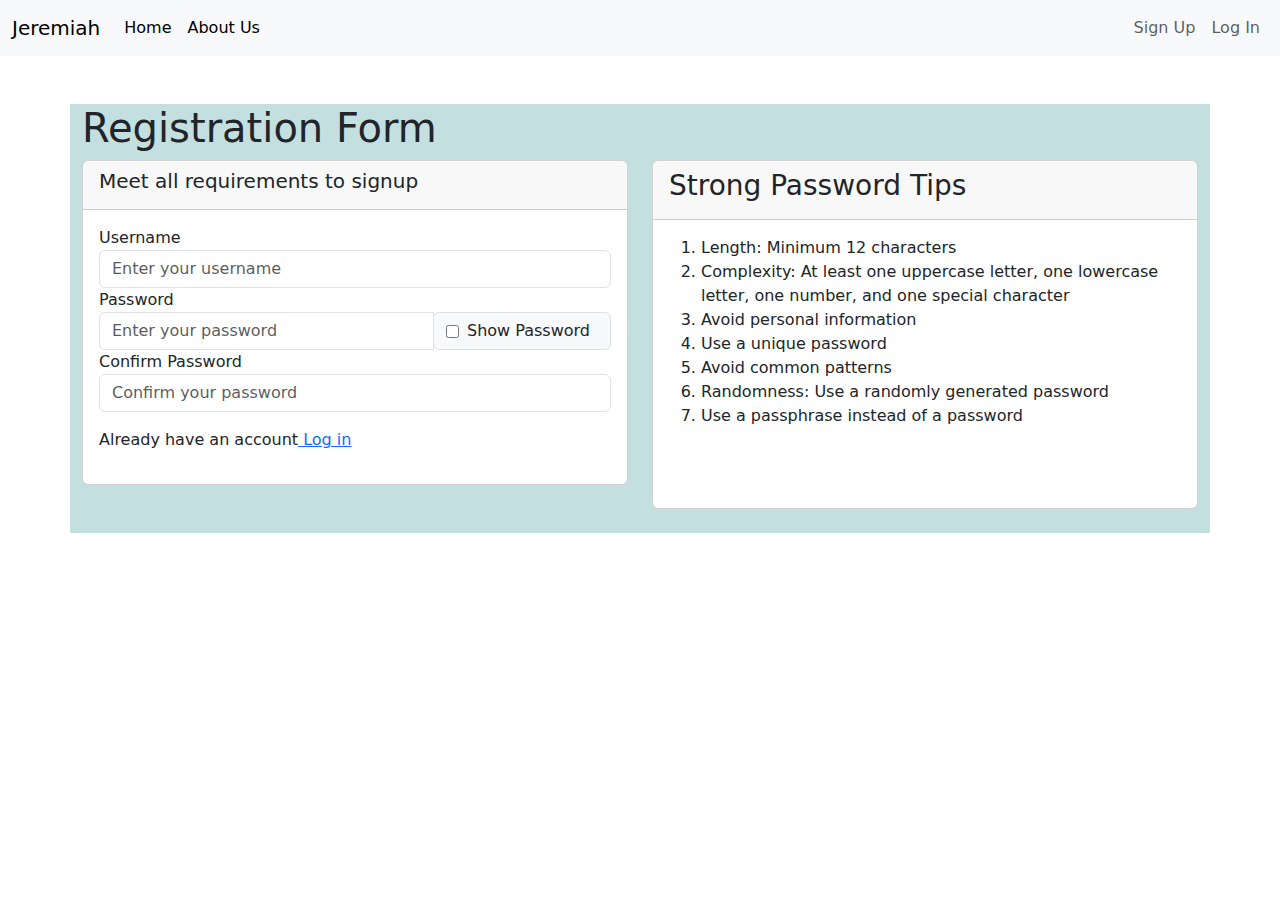
==== commit e8f113e3: "register.html" ====
--- a/register.html
+++ b/register.html
@@ -12,7 +12,7 @@
 <body>
     <nav class="navbar navbar-expand-lg navbar-light bg-light">
         <div class="container-fluid">
-            <a class="navbar-brand" href="./index.html">Bi25md</a>
+            <a class="navbar-brand" href="./index.html">Jeremiah</a>
             <button class="navbar-toggler" type="button" data-bs-toggle="collapse"
                 data-bs-target="#navbarSupportedContent" aria-controls="navbarSupportedContent" aria-expanded="false"
                 aria-label="Toggle navigation">
@@ -293,4 +293,4 @@
 
 </body>
 
-</html>+</html>
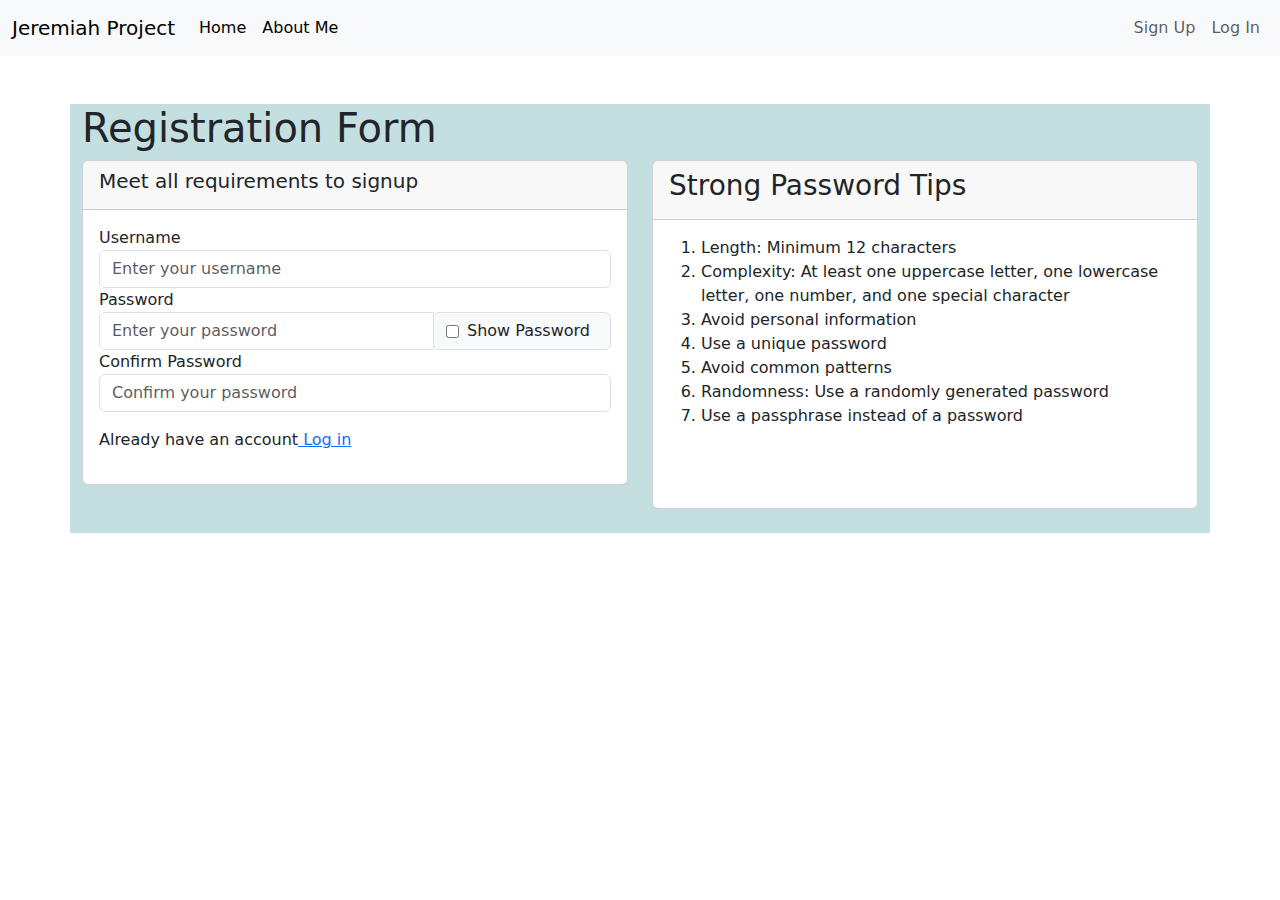
==== commit 2510c2f9: "register.html" ====
--- a/register.html
+++ b/register.html
@@ -12,7 +12,7 @@
 <body>
     <nav class="navbar navbar-expand-lg navbar-light bg-light">
         <div class="container-fluid">
-            <a class="navbar-brand" href="./index.html">Jeremiah</a>
+            <a class="navbar-brand" href="./index.html">Jeremiah Project</a>
             <button class="navbar-toggler" type="button" data-bs-toggle="collapse"
                 data-bs-target="#navbarSupportedContent" aria-controls="navbarSupportedContent" aria-expanded="false"
                 aria-label="Toggle navigation">
@@ -24,7 +24,7 @@
                         <a class="nav-link active" aria-current="page" href="./index.html">Home</a>
                     </li>
                     <li class="nav-item">
-                        <a class="nav-link active" aria-current="page" href="./about.html">About Us</a>
+                        <a class="nav-link active" aria-current="page" href="./about.html">About Me</a>
                     </li>
                 </ul>
                 <ul class="nav navbar-nav navbar-right">
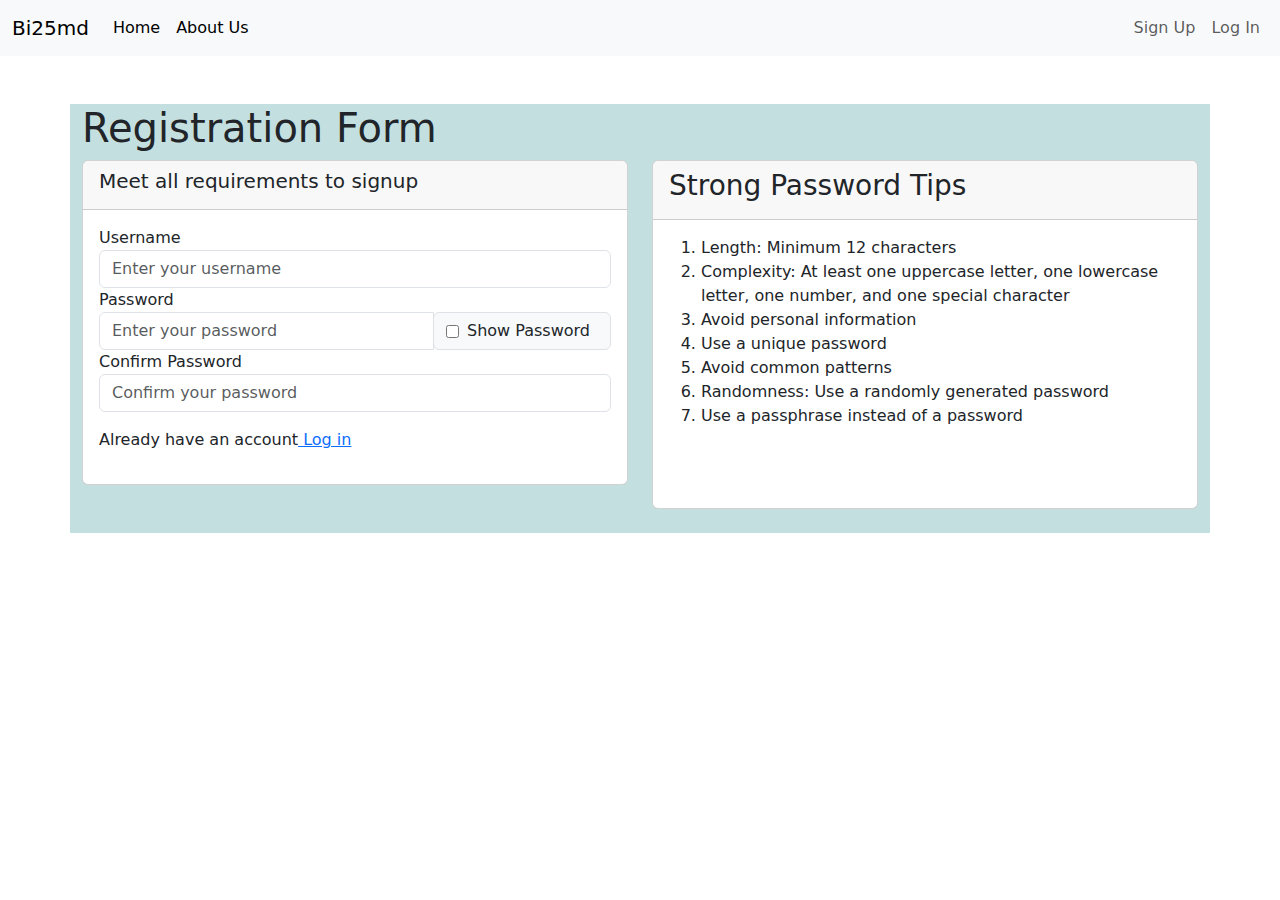
==== commit db7b33f0: "register.html" ====
--- a/register.html
+++ b/register.html
@@ -12,7 +12,7 @@
 <body>
     <nav class="navbar navbar-expand-lg navbar-light bg-light">
         <div class="container-fluid">
-            <a class="navbar-brand" href="./index.html">Jeremiah Project</a>
+            <a class="navbar-brand" href="./index.html">Bi25md</a>
             <button class="navbar-toggler" type="button" data-bs-toggle="collapse"
                 data-bs-target="#navbarSupportedContent" aria-controls="navbarSupportedContent" aria-expanded="false"
                 aria-label="Toggle navigation">
@@ -24,7 +24,7 @@
                         <a class="nav-link active" aria-current="page" href="./index.html">Home</a>
                     </li>
                     <li class="nav-item">
-                        <a class="nav-link active" aria-current="page" href="./about.html">About Me</a>
+                        <a class="nav-link active" aria-current="page" href="./about.html">About Us</a>
                     </li>
                 </ul>
                 <ul class="nav navbar-nav navbar-right">
